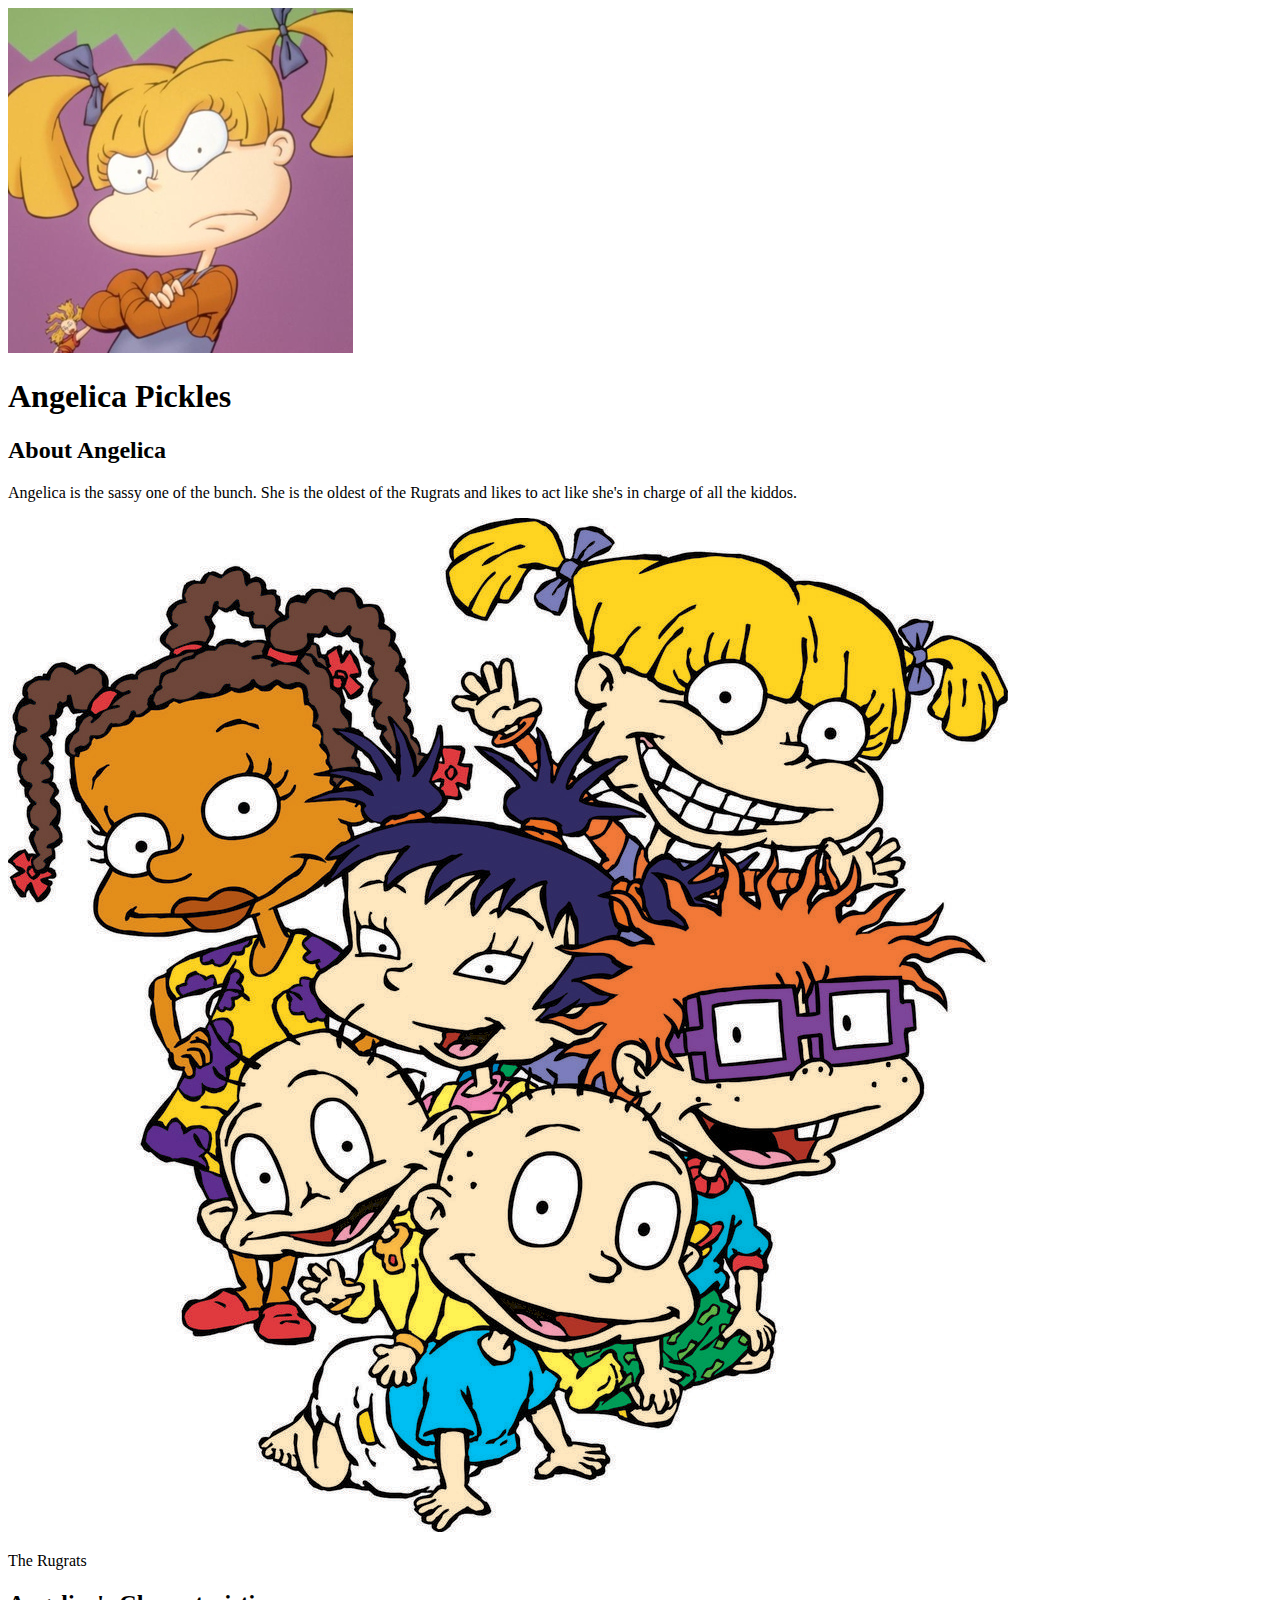
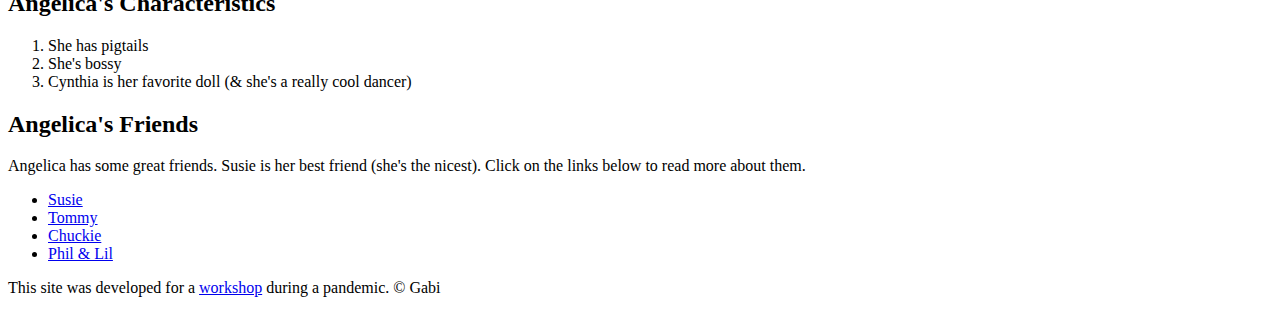
==== index.html @ ebd850ae "Added our character's index.html file and a few image" ====
<!DOCTYPE html>
<html>
<head>
	<title>Angelica Pickles</title>
</head>
	<link rel="icon" href="img/angelicaavatar.jpg">
<body>
	<!-- header element -->
	<header>
		<img src="img/angelicaavatar.jpg">
		<H1>Angelica Pickles</H1>
	</header>

	<!-- main element -->
	<main>
		<h2> About Angelica </h2>
		<p>Angelica is the sassy one of the bunch. She is the oldest of the Rugrats and likes to act like she's in charge of all the kiddos.</p>
		<img src="img/rugrats.jpg">
		<p>The Rugrats</p>
		
		<!-- Characteristics -->
		<h2> Angelica's Characteristics </h2>
		<ol>
			<li>She has pigtails</li>
			<li>She's bossy</li>
			<li>Cynthia is her favorite doll (& she's a really cool dancer)</li>
		</ol>
		
		<!-- Friends -->
		<h2>Angelica's Friends</h2>
		<p> Angelica has some great friends. Susie is her best friend (she's the nicest). Click on the links below to read more about them.</p>
		<ul>
			<li><a target="_blank" href="https://rugrats.fandom.com/wiki/Susie_Carmichael">Susie</a></li>
			<li><a target="_blank" href="https://rugrats.fandom.com/wiki/Tommy_Pickles">Tommy</a></li>
			<li><a target="_blank" href="https://rugrats.fandom.com/wiki/Chuckie_Finster">Chuckie</a></li>
			<li><a target="_blank" href="https://nickelodeon.fandom.com/wiki/Phil_and_Lil_DeVille">Phil & Lil</a></li>
		</ul>
	</main>

	<!-- Footer element -->
	<footer>
		<p>This site was developed for a <a href="https://www.skillshare.com/classes/Hand-Code-Your-First-Website-HTML-CSS-Basics/1575146775/projects">workshop</a> during a pandemic. &copy; Gabi</p>
	</footer>

</body>
</html>
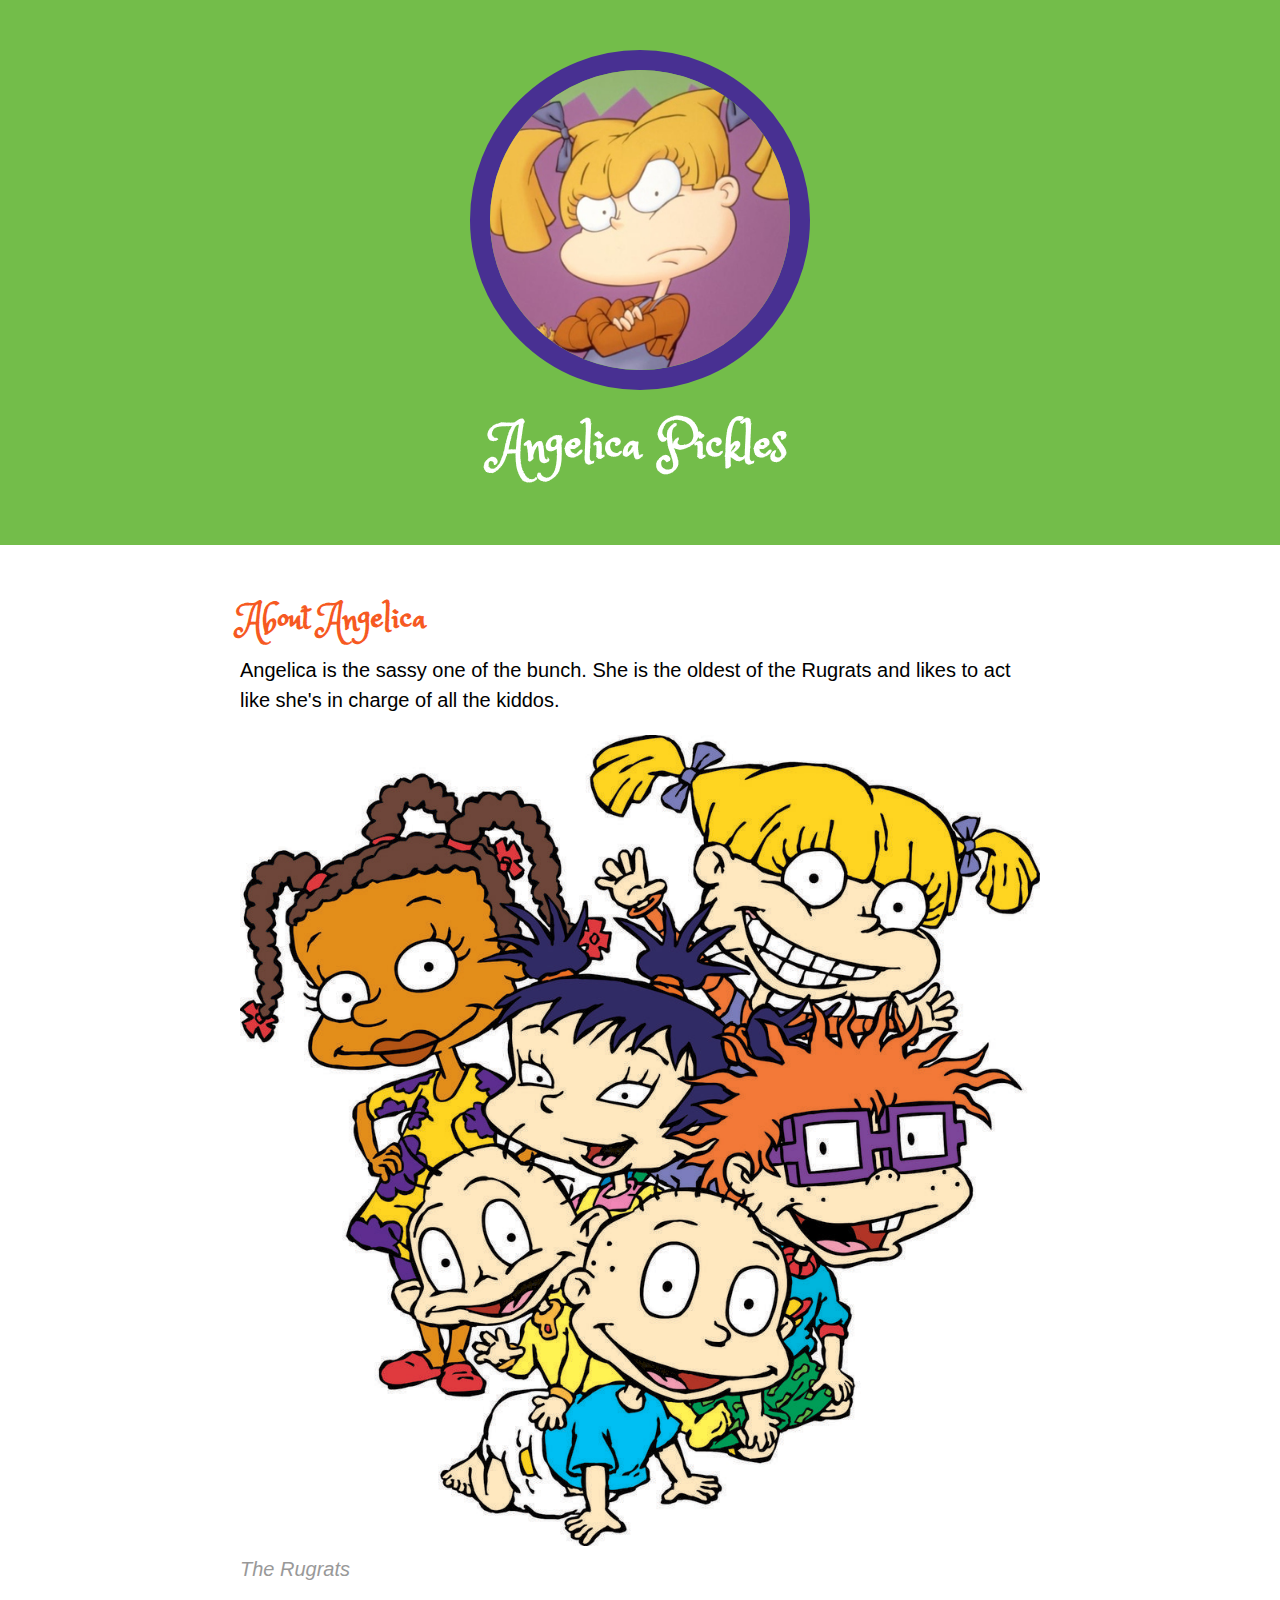
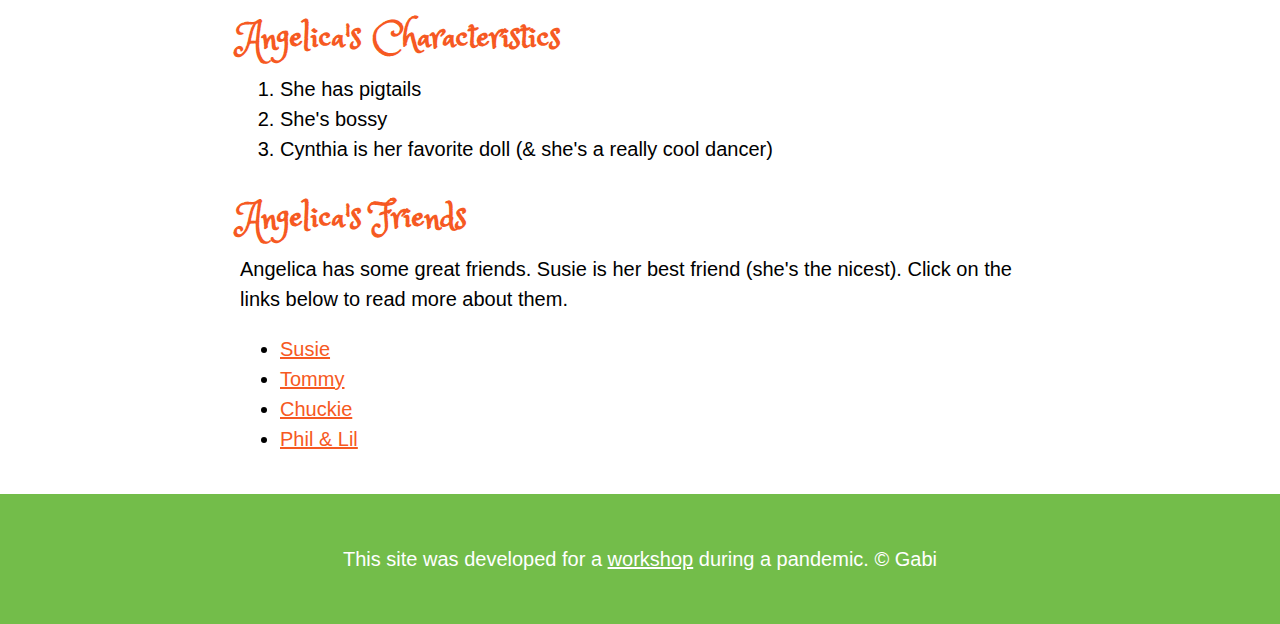
==== commit 22b11288: "wrote CSS for character website & changed some HTML" ====
--- a/index.html
+++ b/index.html
@@ -2,8 +2,11 @@
 <html>
 <head>
 	<title>Angelica Pickles</title>
+	<link rel="icon" href="img/angelicaavatar.jpg">
+	<link href="https://fonts.googleapis.com/css2?family=Princess+Sofia&display=swap" rel="stylesheet">
+	<link rel="stylesheet" type="text/css" href="css/hero.css">
+
 </head>
-	<link rel="icon" href="img/angelicaavatar.jpg">
 <body>
 	<!-- header element -->
 	<header>
@@ -16,7 +19,7 @@
 		<h2> About Angelica </h2>
 		<p>Angelica is the sassy one of the bunch. She is the oldest of the Rugrats and likes to act like she's in charge of all the kiddos.</p>
 		<img src="img/rugrats.jpg">
-		<p>The Rugrats</p>
+		<p class="caption">The Rugrats</p>
 		
 		<!-- Characteristics -->
 		<h2> Angelica's Characteristics </h2>
--- a/css/hero.css
+++ b/css/hero.css
@@ -0,0 +1,80 @@
+body{
+	margin: 0;
+	font-family: helvetica, arial, sans-serif;
+	font-size: 20px;
+	line-height: 30px;
+}
+
+header{
+	background-color: #73bd4a;
+	text-align: center;
+	padding-top: 50px;
+	padding-bottom: 50px;
+}
+
+h1, h2 {
+	font-family: 'Princess Sofia', cursive;
+}
+
+header h1{
+	color: white;
+	font-size: 50px;
+}
+
+header img{
+	border-radius: 170px;
+	width: 300px;
+	border: 20px solid #483092;
+}
+
+main{
+	max-width: 800px;
+	margin: 0 auto;
+	padding: 20px;
+}
+
+main img{
+	max-width: 100%
+}
+
+h2{
+	font-size: 35px;
+	color: #F65922;
+	margin: 40px 0 10px;
+}
+
+a{
+	color: #F65922;
+}
+
+a:hover{
+	color: white;
+	background-color: #483092;
+}
+
+footer{
+	background-color: #73bd4a;
+	text-align: center;
+	color: white;
+	padding: 50px;
+}
+
+footer p {
+	margin: 0;
+}
+
+footer a{
+	color: white;
+}
+
+footer a:hover{
+	opacity: .5;
+	background-color: transparent;
+}
+
+p.caption{
+	color: #999999;
+	font-style: italic;
+	margin-top: 0;
+}
+
